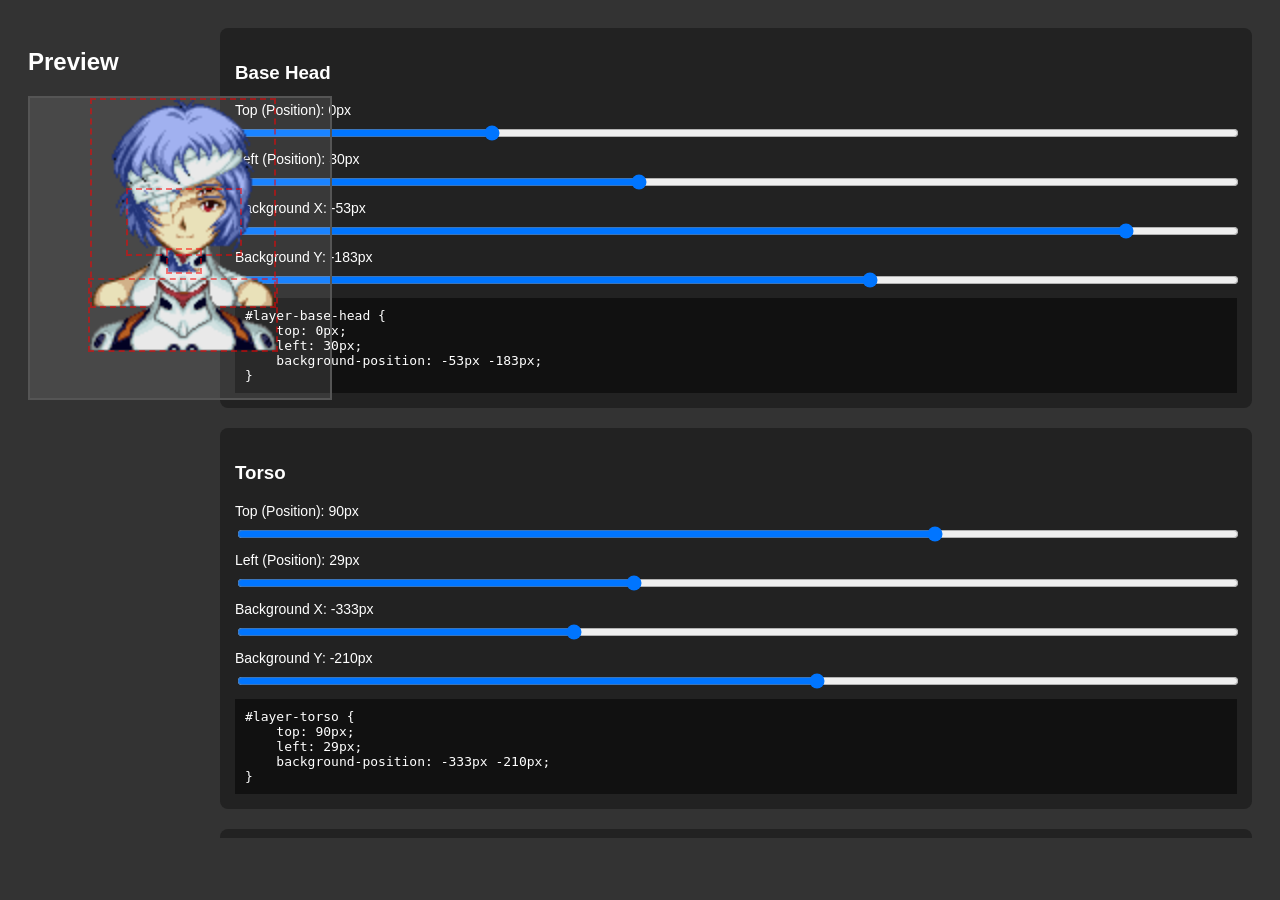
==== alignment.html @ a7abd026 "Applied user's CSS paper doll alignment" ====
<!DOCTYPE html>
<html lang="en">
<head>
    <meta charset="UTF-8">
    <title>ALKI Sprite Aligner</title>
    <style>
        body { background: #333; color: white; font-family: sans-serif; display: flex; gap: 40px; padding: 20px; }
        
        /* The exact CSS from style.css */
        #alki-paperdoll {
            position: relative;
            width: 150px;
            height: 150px;
            transform: scale(2);
            transform-origin: top left;
            border: 1px solid #555;
            background: rgba(255,255,255,0.1);
        }
        #alki-paperdoll div {
            position: absolute;
            background-image: url('static/assets/rei_sprite_alpha.png');
            background-repeat: no-repeat;
            border: 1px dashed rgba(255,0,0,0.5); /* Show bounding box for debugging */
        }
        
        #layer-base-head { width: 91px; height: 103px; z-index: 1; }
        #layer-torso { width: 93px; height: 35px; z-index: 2; }
        #layer-eyes { width: 56px; height: 32px; z-index: 3; }
        #layer-mouth { width: 16px; height: 11px; z-index: 3; }

        .controls { flex: 1; display: flex; flex-direction: column; gap: 20px; max-height: 90vh; overflow-y: auto;}
        .control-group { background: #222; padding: 15px; border-radius: 8px; }
        label { display: block; margin-bottom: 5px; font-size: 14px;}
        input[type=range] { width: 100%; margin-bottom: 10px; }
        .output { background: #111; padding: 10px; font-family: monospace; white-space: pre-wrap;}
    </style>
</head>
<body>

    <div>
        <h2>Preview</h2>
        <div id="alki-paperdoll">
            <div id="layer-base-head"></div>
            <div id="layer-torso"></div>
            <div id="layer-eyes"></div>
            <div id="layer-mouth"></div>
        </div>
    </div>

    <div class="controls" id="controls">
        <!-- Controls will be generated via JS -->
    </div>

    <script>
        const layers = [
            { id: 'layer-base-head', name: 'Base Head', defaultTop: 0, defaultLeft: 30, defaultBgX: -53, defaultBgY: -183, w: 91, h: 103 },
            { id: 'layer-torso', name: 'Torso', defaultTop: 90, defaultLeft: 29, defaultBgX: -333, defaultBgY: -210, w: 93, h: 35 },
            { id: 'layer-eyes', name: 'Eyes', defaultTop: 45, defaultLeft: 48, defaultBgX: -182, defaultBgY: -40, w: 56, h: 32 },
            { id: 'layer-mouth', name: 'Mouth', defaultTop: 75, defaultLeft: 68, defaultBgX: -182, defaultBgY: -125, w: 16, h: 11 }
        ];

        const controlsDiv = document.getElementById('controls');

        layers.forEach(layer => {
            const el = document.getElementById(layer.id);
            
            // Create UI
            const group = document.createElement('div');
            group.className = 'control-group';
            group.innerHTML = `<h3>${layer.name}</h3>`;

            const props = [
                { name: 'Top (Position)', key: 'top', min: -50, max: 150, val: layer.defaultTop },
                { name: 'Left (Position)', key: 'left', min: -50, max: 150, val: layer.defaultLeft },
                { name: 'Background X', key: 'bgX', min: -500, max: 0, val: layer.defaultBgX },
                { name: 'Background Y', key: 'bgY', min: -500, max: 0, val: layer.defaultBgY }
            ];

            props.forEach(p => {
                group.innerHTML += `
                    <label>${p.name}: <span id="${layer.id}-${p.key}-val">${p.val}px</span></label>
                    <input type="range" id="${layer.id}-${p.key}" min="${p.min}" max="${p.max}" value="${p.val}">
                `;
            });

            group.innerHTML += `<div class="output" id="${layer.id}-output"></div>`;
            controlsDiv.appendChild(group);

            // Add Event Listeners
            const updateCSS = () => {
                const t = document.getElementById(`${layer.id}-top`).value;
                const l = document.getElementById(`${layer.id}-left`).value;
                const bx = document.getElementById(`${layer.id}-bgX`).value;
                const by = document.getElementById(`${layer.id}-bgY`).value;

                document.getElementById(`${layer.id}-top-val`).innerText = t + 'px';
                document.getElementById(`${layer.id}-left-val`).innerText = l + 'px';
                document.getElementById(`${layer.id}-bgX-val`).innerText = bx + 'px';
                document.getElementById(`${layer.id}-bgY-val`).innerText = by + 'px';

                el.style.top = t + 'px';
                el.style.left = l + 'px';
                el.style.backgroundPosition = `${bx}px ${by}px`;

                document.getElementById(`${layer.id}-output`).innerText = `#${layer.id} {
    top: ${t}px;
    left: ${l}px;
    background-position: ${bx}px ${by}px;
}`;
            };

            ['top', 'left', 'bgX', 'bgY'].forEach(k => {
                document.getElementById(`${layer.id}-${k}`).addEventListener('input', updateCSS);
            });

            // Initial render
            updateCSS();
        });
    </script>
</body>
</html>
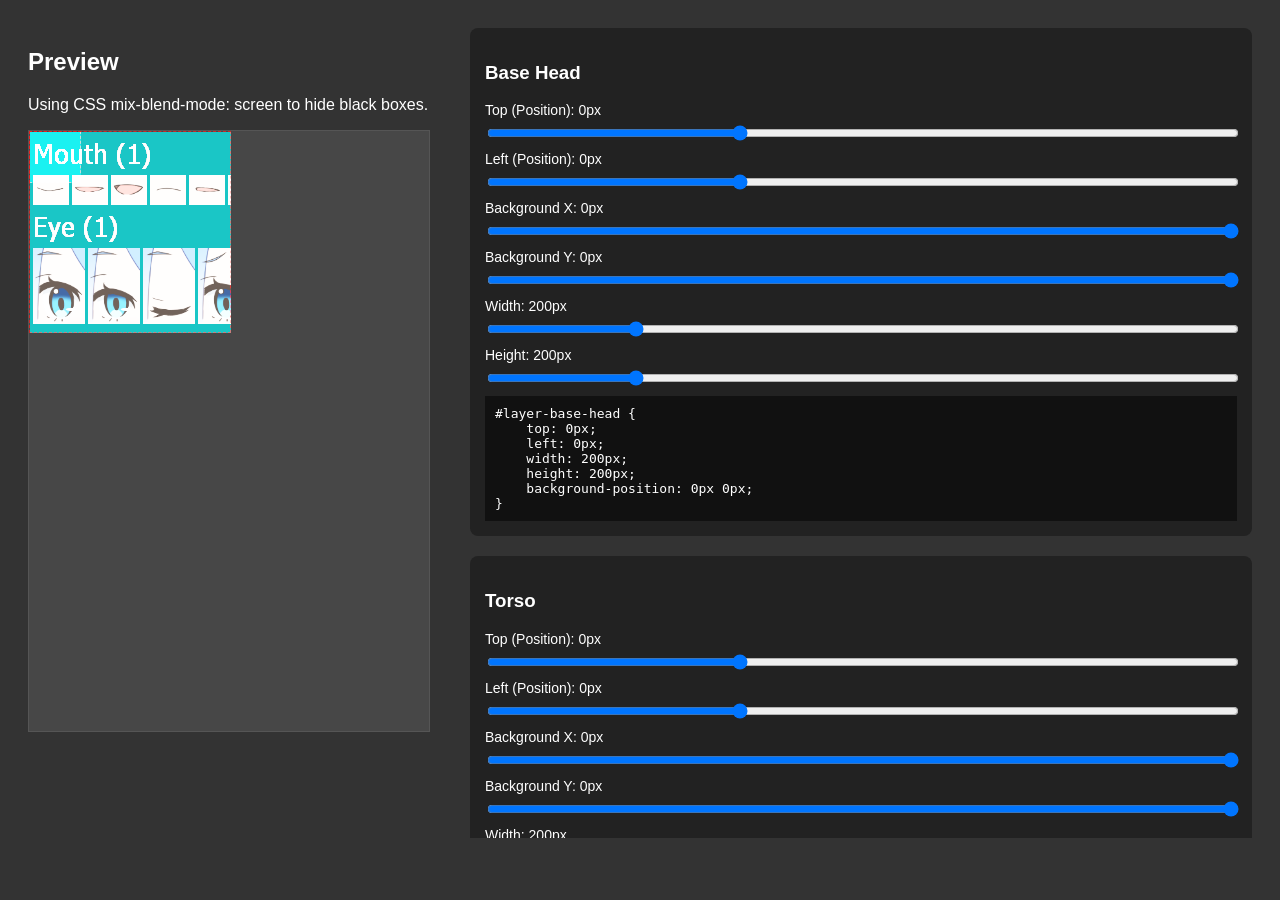
==== commit ab5063fd: "Pivot to Rem sprite sheet with mix-blend-mode" ====
--- a/alignment.html
+++ b/alignment.html
@@ -2,31 +2,26 @@
 <html lang="en">
 <head>
     <meta charset="UTF-8">
-    <title>ALKI Sprite Aligner</title>
+    <title>ALKI Sprite Aligner (Rem Edition)</title>
     <style>
         body { background: #333; color: white; font-family: sans-serif; display: flex; gap: 40px; padding: 20px; }
         
-        /* The exact CSS from style.css */
         #alki-paperdoll {
             position: relative;
-            width: 150px;
-            height: 150px;
-            transform: scale(2);
+            width: 400px;
+            height: 600px;
+            transform: scale(1);
             transform-origin: top left;
             border: 1px solid #555;
             background: rgba(255,255,255,0.1);
         }
         #alki-paperdoll div {
             position: absolute;
-            background-image: url('static/assets/rei_sprite_alpha.png');
+            background-image: url('static/assets/rem_sprite_alpha.png');
             background-repeat: no-repeat;
             border: 1px dashed rgba(255,0,0,0.5); /* Show bounding box for debugging */
+            mix-blend-mode: screen; /* This will make the black boxes disappear if you have a dark background! */
         }
-        
-        #layer-base-head { width: 91px; height: 103px; z-index: 1; }
-        #layer-torso { width: 93px; height: 35px; z-index: 2; }
-        #layer-eyes { width: 56px; height: 32px; z-index: 3; }
-        #layer-mouth { width: 16px; height: 11px; z-index: 3; }
 
         .controls { flex: 1; display: flex; flex-direction: column; gap: 20px; max-height: 90vh; overflow-y: auto;}
         .control-group { background: #222; padding: 15px; border-radius: 8px; }
@@ -39,6 +34,7 @@
 
     <div>
         <h2>Preview</h2>
+        <p>Using CSS mix-blend-mode: screen to hide black boxes.</p>
         <div id="alki-paperdoll">
             <div id="layer-base-head"></div>
             <div id="layer-torso"></div>
@@ -53,10 +49,10 @@
 
     <script>
         const layers = [
-            { id: 'layer-base-head', name: 'Base Head', defaultTop: 0, defaultLeft: 30, defaultBgX: -53, defaultBgY: -183, w: 91, h: 103 },
-            { id: 'layer-torso', name: 'Torso', defaultTop: 90, defaultLeft: 29, defaultBgX: -333, defaultBgY: -210, w: 93, h: 35 },
-            { id: 'layer-eyes', name: 'Eyes', defaultTop: 45, defaultLeft: 48, defaultBgX: -182, defaultBgY: -40, w: 56, h: 32 },
-            { id: 'layer-mouth', name: 'Mouth', defaultTop: 75, defaultLeft: 68, defaultBgX: -182, defaultBgY: -125, w: 16, h: 11 }
+            { id: 'layer-base-head', name: 'Base Head', defaultTop: 0, defaultLeft: 0, defaultBgX: 0, defaultBgY: 0, w: 200, h: 200 },
+            { id: 'layer-torso', name: 'Torso', defaultTop: 0, defaultLeft: 0, defaultBgX: 0, defaultBgY: 0, w: 200, h: 200 },
+            { id: 'layer-eyes', name: 'Eyes', defaultTop: 0, defaultLeft: 0, defaultBgX: 0, defaultBgY: 0, w: 50, h: 50 },
+            { id: 'layer-mouth', name: 'Mouth', defaultTop: 0, defaultLeft: 0, defaultBgX: 0, defaultBgY: 0, w: 50, h: 50 }
         ];
 
         const controlsDiv = document.getElementById('controls');
@@ -70,10 +66,12 @@
             group.innerHTML = `<h3>${layer.name}</h3>`;
 
             const props = [
-                { name: 'Top (Position)', key: 'top', min: -50, max: 150, val: layer.defaultTop },
-                { name: 'Left (Position)', key: 'left', min: -50, max: 150, val: layer.defaultLeft },
-                { name: 'Background X', key: 'bgX', min: -500, max: 0, val: layer.defaultBgX },
-                { name: 'Background Y', key: 'bgY', min: -500, max: 0, val: layer.defaultBgY }
+                { name: 'Top (Position)', key: 'top', min: -500, max: 1000, val: layer.defaultTop },
+                { name: 'Left (Position)', key: 'left', min: -500, max: 1000, val: layer.defaultLeft },
+                { name: 'Background X', key: 'bgX', min: -4500, max: 0, val: layer.defaultBgX },
+                { name: 'Background Y', key: 'bgY', min: -4500, max: 0, val: layer.defaultBgY },
+                { name: 'Width', key: 'w', min: 10, max: 1000, val: layer.w },
+                { name: 'Height', key: 'h', min: 10, max: 1000, val: layer.h }
             ];
 
             props.forEach(p => {
@@ -92,24 +90,32 @@
                 const l = document.getElementById(`${layer.id}-left`).value;
                 const bx = document.getElementById(`${layer.id}-bgX`).value;
                 const by = document.getElementById(`${layer.id}-bgY`).value;
+                const w = document.getElementById(`${layer.id}-w`).value;
+                const h = document.getElementById(`${layer.id}-h`).value;
 
                 document.getElementById(`${layer.id}-top-val`).innerText = t + 'px';
                 document.getElementById(`${layer.id}-left-val`).innerText = l + 'px';
                 document.getElementById(`${layer.id}-bgX-val`).innerText = bx + 'px';
                 document.getElementById(`${layer.id}-bgY-val`).innerText = by + 'px';
+                document.getElementById(`${layer.id}-w-val`).innerText = w + 'px';
+                document.getElementById(`${layer.id}-h-val`).innerText = h + 'px';
 
                 el.style.top = t + 'px';
                 el.style.left = l + 'px';
+                el.style.width = w + 'px';
+                el.style.height = h + 'px';
                 el.style.backgroundPosition = `${bx}px ${by}px`;
 
                 document.getElementById(`${layer.id}-output`).innerText = `#${layer.id} {
     top: ${t}px;
     left: ${l}px;
+    width: ${w}px;
+    height: ${h}px;
     background-position: ${bx}px ${by}px;
 }`;
             };
 
-            ['top', 'left', 'bgX', 'bgY'].forEach(k => {
+            ['top', 'left', 'bgX', 'bgY', 'w', 'h'].forEach(k => {
                 document.getElementById(`${layer.id}-${k}`).addEventListener('input', updateCSS);
             });
 
